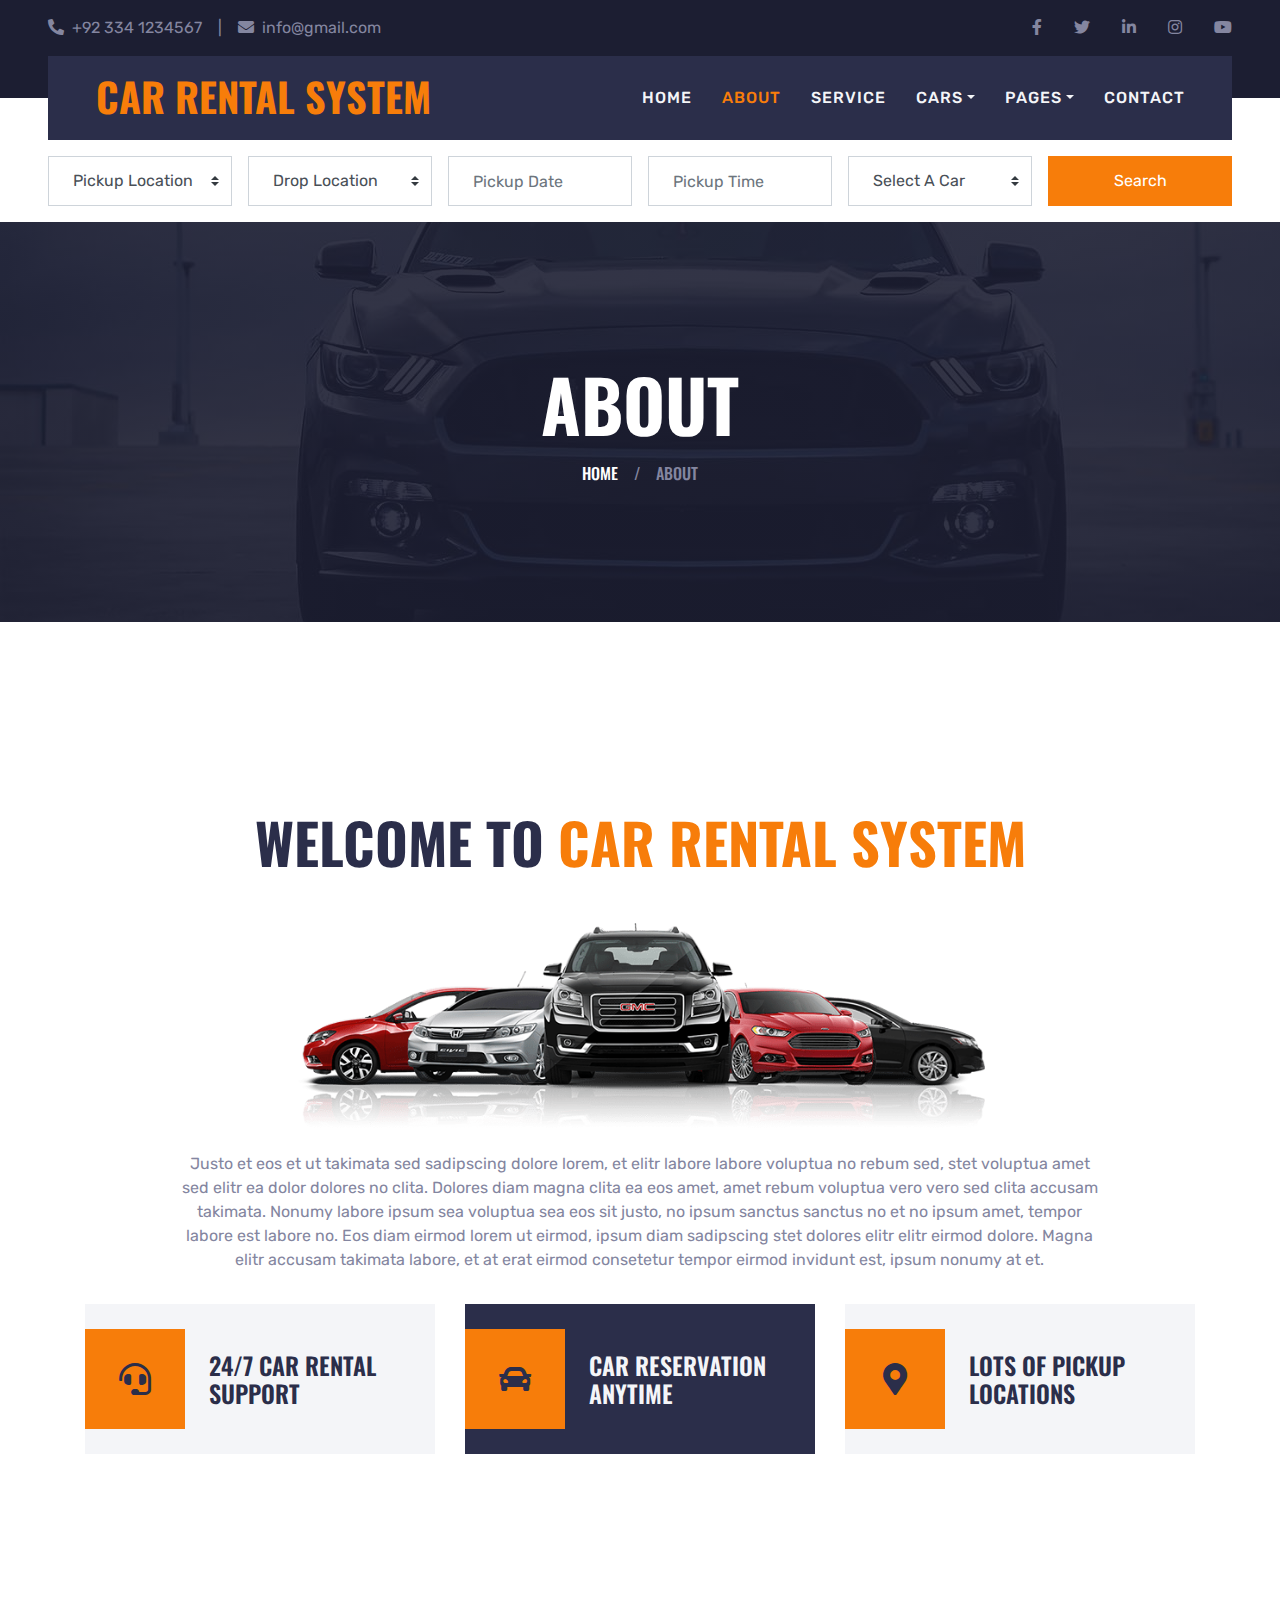
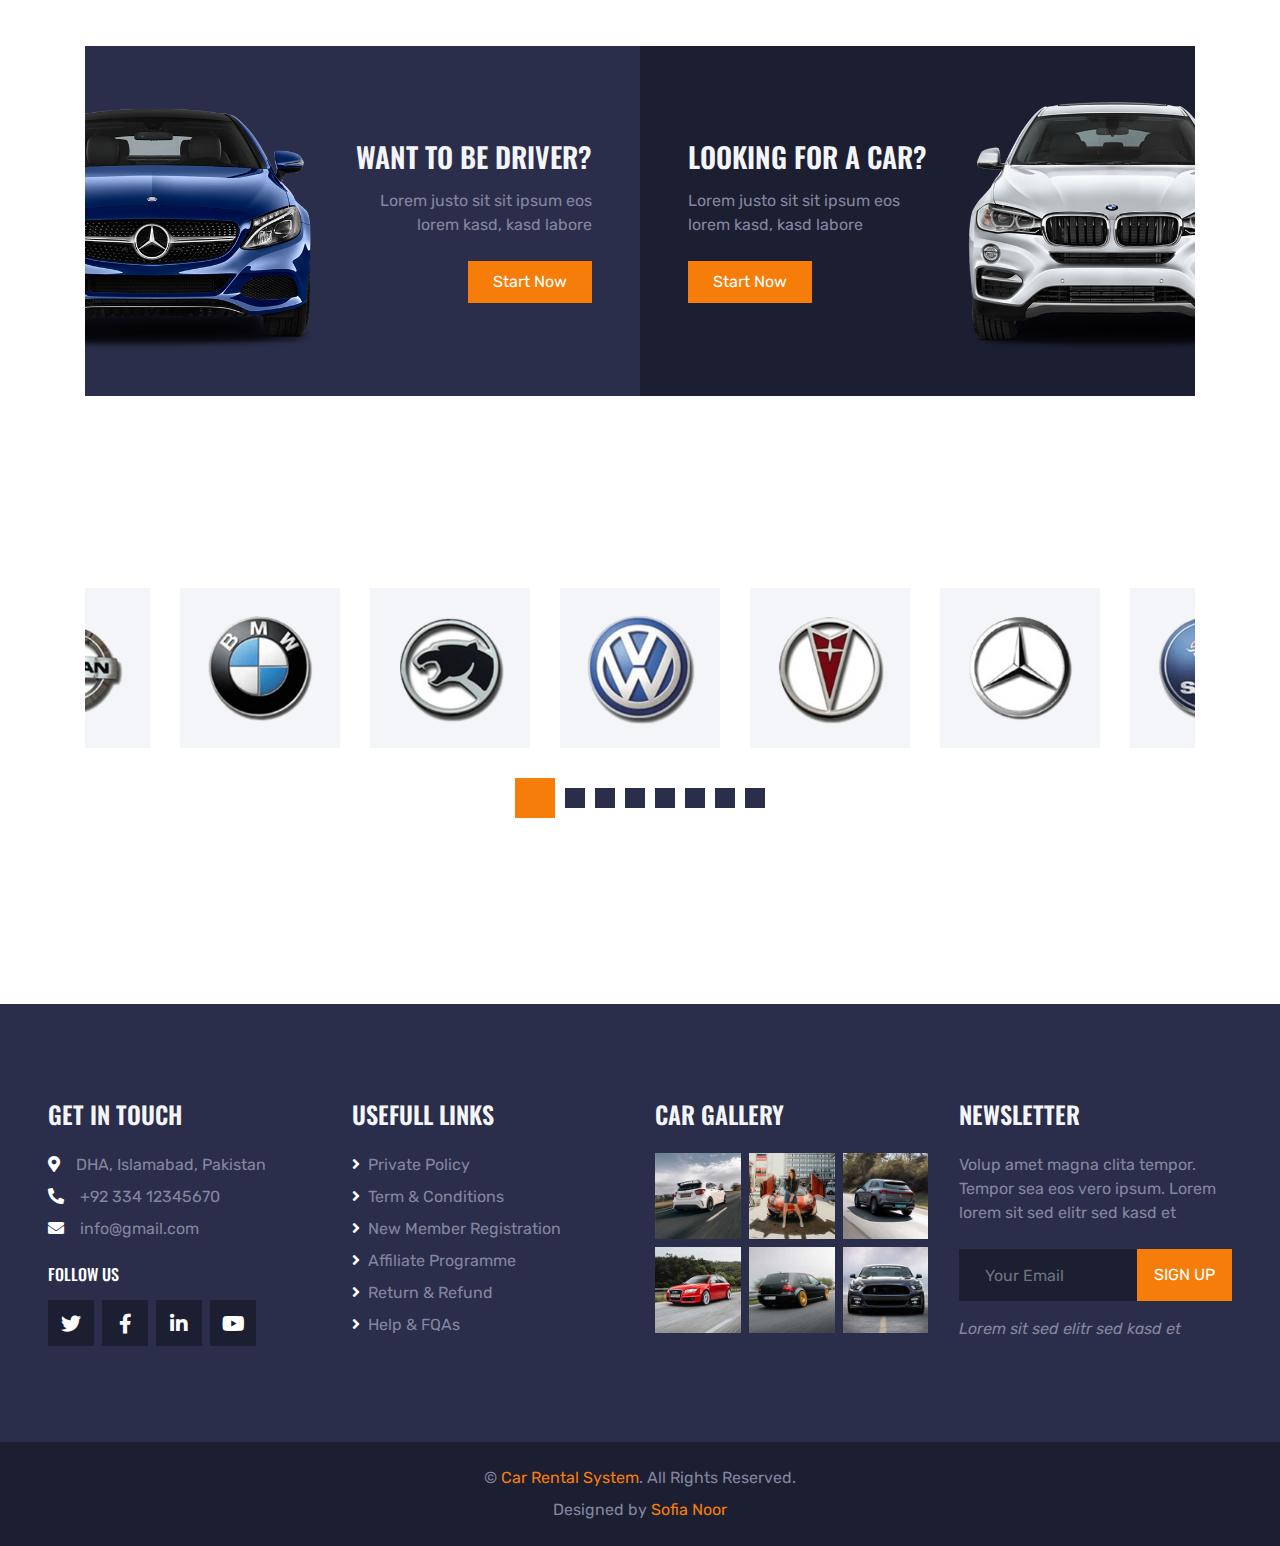
==== about.html @ f8a7c8d5 "first commit" ====
<!DOCTYPE html>
<html lang="en">

<head>
    <meta charset="utf-8">
    <title>CAR RENTAL SYSTEM - Car Rental HTML Template</title>
    <meta content="width=device-width, initial-scale=1.0" name="viewport">
    <meta content="Free HTML Templates" name="keywords">
    <meta content="Free HTML Templates" name="description">

    <!-- Favicon -->
    <link href="img/favicon.ico" rel="icon">

    <!-- Google Web Fonts -->
    <link rel="preconnect" href="https://fonts.gstatic.com">
    <link href="https://fonts.googleapis.com/css2?family=Oswald:wght@400;500;600;700&family=Rubik&display=swap" rel="stylesheet"> 

    <!-- Font Awesome -->
    <link href="https://cdnjs.cloudflare.com/ajax/libs/font-awesome/5.15.0/css/all.min.css" rel="stylesheet">

    <!-- Libraries Stylesheet -->
    <link href="lib/owlcarousel/assets/owl.carousel.min.css" rel="stylesheet">
    <link href="lib/tempusdominus/css/tempusdominus-bootstrap-4.min.css" rel="stylesheet" />

    <!-- Customized Bootstrap Stylesheet -->
    <link href="css/bootstrap.min.css" rel="stylesheet">

    <!-- Template Stylesheet -->
    <link href="css/style.css" rel="stylesheet">
</head>

<body>
    <!-- Topbar Start -->
    <div class="container-fluid bg-dark py-3 px-lg-5 d-none d-lg-block">
        <div class="row">
            <div class="col-md-6 text-center text-lg-left mb-2 mb-lg-0">
                <div class="d-inline-flex align-items-center">
                    <a class="text-body pr-3" href=""><i class="fa fa-phone-alt mr-2"></i>+92 334 1234567</a>
                    <span class="text-body">|</span>
                    <a class="text-body px-3" href=""><i class="fa fa-envelope mr-2"></i>info@gmail.com</a>
                </div>
            </div>
            <div class="col-md-6 text-center text-lg-right">
                <div class="d-inline-flex align-items-center">
                    <a class="text-body px-3" href="https://facebook.com/freewebsitecode/">
                        <i class="fab fa-facebook-f"></i>
                    </a>
                    <a class="text-body px-3" href="https://freewebsitecode.com/">
                        <i class="fab fa-twitter"></i>
                    </a>
                    <a class="text-body px-3" href="https://freewebsitecode.com/">
                        <i class="fab fa-linkedin-in"></i>
                    </a>
                    <a class="text-body px-3" href="https://freewebsitecode.com/">
                        <i class="fab fa-instagram"></i>
                    </a>
                    <a class="text-body pl-3" href="https://youtube.com/freewebsitecode/">
                        <i class="fab fa-youtube"></i>
                    </a>
                </div>
            </div>
        </div>
    </div>
    <!-- Topbar End -->


    <!-- Navbar Start -->
    <div class="container-fluid position-relative nav-bar p-0">
        <div class="position-relative px-lg-5" style="z-index: 9;">
            <nav class="navbar navbar-expand-lg bg-secondary navbar-dark py-3 py-lg-0 pl-3 pl-lg-5">
                <a href="index.html" class="navbar-brand">
                    <h1 class="text-uppercase text-primary mb-1">CAR RENTAL SYSTEM</h1>
                </a>
                <button type="button" class="navbar-toggler" data-toggle="collapse" data-target="#navbarCollapse">
                    <span class="navbar-toggler-icon"></span>
                </button>
                <div class="collapse navbar-collapse justify-content-between px-3" id="navbarCollapse">
                    <div class="navbar-nav ml-auto py-0">
                        <a href="index.html" class="nav-item nav-link">Home</a>
                        <a href="about.html" class="nav-item nav-link active">About</a>
                        <a href="service.html" class="nav-item nav-link">Service</a>
                        <div class="nav-item dropdown">
                            <a href="#" class="nav-link dropdown-toggle" data-toggle="dropdown">Cars</a>
                            <div class="dropdown-menu rounded-0 m-0">
                                <a href="car.html" class="dropdown-item">Car Listing</a>
                                <a href="detail.html" class="dropdown-item">Car Detail</a>
                                <a href="booking.html" class="dropdown-item">Car Booking</a>
                            </div>
                        </div>
                        <div class="nav-item dropdown">
                            <a href="#" class="nav-link dropdown-toggle" data-toggle="dropdown">Pages</a>
                            <div class="dropdown-menu rounded-0 m-0">
                                <a href="team.html" class="dropdown-item">The Team</a>
                                <a href="testimonial.html" class="dropdown-item">Testimonial</a>
                            </div>
                        </div>
                        <a href="contact.html" class="nav-item nav-link">Contact</a>
                    </div>
                </div>
            </nav>
        </div>
    </div>
    <!-- Navbar End -->


    <!-- Search Start -->
    <div class="container-fluid bg-white pt-3 px-lg-5">
        <div class="row mx-n2">
            <div class="col-xl-2 col-lg-4 col-md-6 px-2">
                <select class="custom-select px-4 mb-3" style="height: 50px;">
                    <option selected>Pickup Location</option>
                    <option value="1">Location 1</option>
                    <option value="2">Location 2</option>
                    <option value="3">Location 3</option>
                </select>
            </div>
            <div class="col-xl-2 col-lg-4 col-md-6 px-2">
                <select class="custom-select px-4 mb-3" style="height: 50px;">
                    <option selected>Drop Location</option>
                    <option value="1">Location 1</option>
                    <option value="2">Location 2</option>
                    <option value="3">Location 3</option>
                </select>
            </div>
            <div class="col-xl-2 col-lg-4 col-md-6 px-2">
                <div class="date mb-3" id="date" data-target-input="nearest">
                    <input type="text" class="form-control p-4 datetimepicker-input" placeholder="Pickup Date"
                        data-target="#date" data-toggle="datetimepicker" />
                </div>
            </div>
            <div class="col-xl-2 col-lg-4 col-md-6 px-2">
                <div class="time mb-3" id="time" data-target-input="nearest">
                    <input type="text" class="form-control p-4 datetimepicker-input" placeholder="Pickup Time"
                        data-target="#time" data-toggle="datetimepicker" />
                </div>
            </div>
            <div class="col-xl-2 col-lg-4 col-md-6 px-2">
                <select class="custom-select px-4 mb-3" style="height: 50px;">
                    <option selected>Select A Car</option>
                    <option value="1">Car 1</option>
                    <option value="2">Car 1</option>
                    <option value="3">Car 1</option>
                </select>
            </div>
            <div class="col-xl-2 col-lg-4 col-md-6 px-2">
                <button class="btn btn-primary btn-block mb-3" type="submit" style="height: 50px;">Search</button>
            </div>
        </div>
    </div>
    <!-- Search End -->


    <!-- Page Header Start -->
    <div class="container-fluid page-header">
        <h1 class="display-3 text-uppercase text-white mb-3">About</h1>
        <div class="d-inline-flex text-white">
            <h6 class="text-uppercase m-0"><a class="text-white" href="">Home</a></h6>
            <h6 class="text-body m-0 px-3">/</h6>
            <h6 class="text-uppercase text-body m-0">About</h6>
        </div>
    </div>
    <!-- Page Header Start -->


    <!-- About Start -->
    <div class="container-fluid py-5">
        <div class="container pt-5 pb-3">
            <h1 class="display-4 text-uppercase text-center mb-5">Welcome To <span class="text-primary">CAR RENTAL SYSTEM</span></h1>
            <div class="row justify-content-center">
                <div class="col-lg-10 text-center">
                    <img class="w-75 mb-4" src="img/about.png" alt="">
                    <p>Justo et eos et ut takimata sed sadipscing dolore lorem, et elitr labore labore voluptua no rebum sed, stet voluptua amet sed elitr ea dolor dolores no clita. Dolores diam magna clita ea eos amet, amet rebum voluptua vero vero sed clita accusam takimata. Nonumy labore ipsum sea voluptua sea eos sit justo, no ipsum sanctus sanctus no et no ipsum amet, tempor labore est labore no. Eos diam eirmod lorem ut eirmod, ipsum diam sadipscing stet dolores elitr elitr eirmod dolore. Magna elitr accusam takimata labore, et at erat eirmod consetetur tempor eirmod invidunt est, ipsum nonumy at et.</p>
                </div>
            </div>
            <div class="row mt-3">
                <div class="col-lg-4 mb-2">
                    <div class="d-flex align-items-center bg-light p-4 mb-4" style="height: 150px;">
                        <div class="d-flex align-items-center justify-content-center flex-shrink-0 bg-primary ml-n4 mr-4" style="width: 100px; height: 100px;">
                            <i class="fa fa-2x fa-headset text-secondary"></i>
                        </div>
                        <h4 class="text-uppercase m-0">24/7 Car Rental Support</h4>
                    </div>
                </div>
                <div class="col-lg-4 mb-2">
                    <div class="d-flex align-items-center bg-secondary p-4 mb-4" style="height: 150px;">
                        <div class="d-flex align-items-center justify-content-center flex-shrink-0 bg-primary ml-n4 mr-4" style="width: 100px; height: 100px;">
                            <i class="fa fa-2x fa-car text-secondary"></i>
                        </div>
                        <h4 class="text-light text-uppercase m-0">Car Reservation Anytime</h4>
                    </div>
                </div>
                <div class="col-lg-4 mb-2">
                    <div class="d-flex align-items-center bg-light p-4 mb-4" style="height: 150px;">
                        <div class="d-flex align-items-center justify-content-center flex-shrink-0 bg-primary ml-n4 mr-4" style="width: 100px; height: 100px;">
                            <i class="fa fa-2x fa-map-marker-alt text-secondary"></i>
                        </div>
                        <h4 class="text-uppercase m-0">Lots Of Pickup Locations</h4>
                    </div>
                </div>
            </div>
        </div>
    </div>
    <!-- About End -->


    <!-- Banner Start -->
    <div class="container-fluid py-5">
        <div class="container py-5">
            <div class="row mx-0">
                <div class="col-lg-6 px-0">
                    <div class="px-5 bg-secondary d-flex align-items-center justify-content-between" style="height: 350px;">
                        <img class="img-fluid flex-shrink-0 ml-n5 w-50 mr-4" src="img/banner-left.png" alt="">
                        <div class="text-right">
                            <h3 class="text-uppercase text-light mb-3">Want to be driver?</h3>
                            <p class="mb-4">Lorem justo sit sit ipsum eos lorem kasd, kasd labore</p>
                            <a class="btn btn-primary py-2 px-4" href="">Start Now</a>
                        </div>
                    </div>
                </div>
                <div class="col-lg-6 px-0">
                    <div class="px-5 bg-dark d-flex align-items-center justify-content-between" style="height: 350px;">
                        <div class="text-left">
                            <h3 class="text-uppercase text-light mb-3">Looking for a car?</h3>
                            <p class="mb-4">Lorem justo sit sit ipsum eos lorem kasd, kasd labore</p>
                            <a class="btn btn-primary py-2 px-4" href="">Start Now</a>
                        </div>
                        <img class="img-fluid flex-shrink-0 mr-n5 w-50 ml-4" src="img/banner-right.png" alt="">
                    </div>
                </div>
            </div>
        </div>
    </div>
    <!-- Banner End -->


    <!-- Vendor Start -->
    <div class="container-fluid py-5">
        <div class="container py-5">
            <div class="owl-carousel vendor-carousel">
                <div class="bg-light p-4">
                    <img src="img/vendor-1.png" alt="">
                </div>
                <div class="bg-light p-4">
                    <img src="img/vendor-2.png" alt="">
                </div>
                <div class="bg-light p-4">
                    <img src="img/vendor-3.png" alt="">
                </div>
                <div class="bg-light p-4">
                    <img src="img/vendor-4.png" alt="">
                </div>
                <div class="bg-light p-4">
                    <img src="img/vendor-5.png" alt="">
                </div>
                <div class="bg-light p-4">
                    <img src="img/vendor-6.png" alt="">
                </div>
                <div class="bg-light p-4">
                    <img src="img/vendor-7.png" alt="">
                </div>
                <div class="bg-light p-4">
                    <img src="img/vendor-8.png" alt="">
                </div>
            </div>
        </div>
    </div>
    <!-- Vendor End -->


    <!-- Footer Start -->
    <div class="container-fluid bg-secondary py-5 px-sm-3 px-md-5" style="margin-top: 90px;">
        <div class="row pt-5">
            <div class="col-lg-3 col-md-6 mb-5">
                <h4 class="text-uppercase text-light mb-4">Get In Touch</h4>
                <p class="mb-2"><i class="fa fa-map-marker-alt text-white mr-3"></i>DHA, Islamabad, Pakistan</p>
                <p class="mb-2"><i class="fa fa-phone-alt text-white mr-3"></i>+92 334 12345670</p>
                <p><i class="fa fa-envelope text-white mr-3"></i>info@gmail.com</p>
                <h6 class="text-uppercase text-white py-2">Follow Us</h6>
                <div class="d-flex justify-content-start">
                    <a class="btn btn-lg btn-dark btn-lg-square mr-2" href="https://freewebsitecode.com/"><i class="fab fa-twitter"></i></a>
                    <a class="btn btn-lg btn-dark btn-lg-square mr-2" href="https://facebook.com/freewebsitecode/"><i class="fab fa-facebook-f"></i></a>
                    <a class="btn btn-lg btn-dark btn-lg-square mr-2" href="https://freewebsitecode.com/"><i class="fab fa-linkedin-in"></i></a>
                    <a class="btn btn-lg btn-dark btn-lg-square" href="https://youtube.com/freewebsitecode"><i class="fab fa-youtube"></i></a>
                </div>
            </div>
            <div class="col-lg-3 col-md-6 mb-5">
                <h4 class="text-uppercase text-light mb-4">Usefull Links</h4>
                <div class="d-flex flex-column justify-content-start">
                    <a class="text-body mb-2" href="#"><i class="fa fa-angle-right text-white mr-2"></i>Private Policy</a>
                    <a class="text-body mb-2" href="#"><i class="fa fa-angle-right text-white mr-2"></i>Term & Conditions</a>
                    <a class="text-body mb-2" href="#"><i class="fa fa-angle-right text-white mr-2"></i>New Member Registration</a>
                    <a class="text-body mb-2" href="#"><i class="fa fa-angle-right text-white mr-2"></i>Affiliate Programme</a>
                    <a class="text-body mb-2" href="#"><i class="fa fa-angle-right text-white mr-2"></i>Return & Refund</a>
                    <a class="text-body" href="#"><i class="fa fa-angle-right text-white mr-2"></i>Help & FQAs</a>
                </div>
            </div>
            <div class="col-lg-3 col-md-6 mb-5">
                <h4 class="text-uppercase text-light mb-4">Car Gallery</h4>
                <div class="row mx-n1">
                    <div class="col-4 px-1 mb-2">
                        <a href=""><img class="w-100" src="img/gallery-1.jpg" alt=""></a>
                    </div>
                    <div class="col-4 px-1 mb-2">
                        <a href=""><img class="w-100" src="img/gallery-2.jpg" alt=""></a>
                    </div>
                    <div class="col-4 px-1 mb-2">
                        <a href=""><img class="w-100" src="img/gallery-3.jpg" alt=""></a>
                    </div>
                    <div class="col-4 px-1 mb-2">
                        <a href=""><img class="w-100" src="img/gallery-4.jpg" alt=""></a>
                    </div>
                    <div class="col-4 px-1 mb-2">
                        <a href=""><img class="w-100" src="img/gallery-5.jpg" alt=""></a>
                    </div>
                    <div class="col-4 px-1 mb-2">
                        <a href=""><img class="w-100" src="img/gallery-6.jpg" alt=""></a>
                    </div>
                </div>
            </div>
            <div class="col-lg-3 col-md-6 mb-5">
                <h4 class="text-uppercase text-light mb-4">Newsletter</h4>
                <p class="mb-4">Volup amet magna clita tempor. Tempor sea eos vero ipsum. Lorem lorem sit sed elitr sed kasd et</p>
                <div class="w-100 mb-3">
                    <div class="input-group">
                        <input type="text" class="form-control bg-dark border-dark" style="padding: 25px;" placeholder="Your Email">
                        <div class="input-group-append">
                            <button class="btn btn-primary text-uppercase px-3">Sign Up</button>
                        </div>
                    </div>
                </div>
                <i>Lorem sit sed elitr sed kasd et</i>
            </div>
        </div>
    </div>
    <div class="container-fluid bg-dark py-4 px-sm-3 px-md-5">
        <p class="mb-2 text-center text-body">&copy; <a href="https://freewebsitecode.com/">Car Rental System</a>. All Rights Reserved.</p>
		
							
        <p class="m-0 text-center text-body">Designed by <a href="https://freewebsitecode.com">Sofia Noor</a></p>
    </div>
    <!-- Footer End -->


    <!-- Back to Top -->
    <a href="#" class="btn btn-lg btn-primary btn-lg-square back-to-top"><i class="fa fa-angle-double-up"></i></a>


    <!-- JavaScript Libraries -->
    <script src="https://code.jquery.com/jquery-3.4.1.min.js"></script>
    <script src="https://stackpath.bootstrapcdn.com/bootstrap/4.4.1/js/bootstrap.bundle.min.js"></script>
    <script src="lib/easing/easing.min.js"></script>
    <script src="lib/waypoints/waypoints.min.js"></script>
    <script src="lib/owlcarousel/owl.carousel.min.js"></script>
    <script src="lib/tempusdominus/js/moment.min.js"></script>
    <script src="lib/tempusdominus/js/moment-timezone.min.js"></script>
    <script src="lib/tempusdominus/js/tempusdominus-bootstrap-4.min.js"></script>

    <!-- Template Javascript -->
    <script src="js/main.js"></script>
</body>

</html>
---- css/style.css ----
/********** Template CSS **********/
:root {
    --primary: #F77D0A;
    --secondary: #2B2E4A;
    --light: #F4F5F8;
    --dark: #1C1E32;
}

h1,
h2,
.font-weight-bold {
    font-weight: 700 !important;
}

h3,
h4,
.font-weight-semi-bold {
    font-weight: 600 !important;
}

h5,
h6,
.font-weight-medium {
    font-weight: 500 !important;
}

.btn-square {
    width: 36px;
    height: 36px;
}

.btn-sm-square {
    width: 28px;
    height: 28px;
}

.btn-lg-square {
    width: 46px;
    height: 46px;
}

.btn-square,
.btn-sm-square,
.btn-lg-square {
    padding-left: 0;
    padding-right: 0;
    text-align: center;
}

.back-to-top {
    position: fixed;
    display: none;
    right: 30px;
    bottom: 30px;
    z-index: 99;
}

.nav-bar::before {
    position: absolute;
    content: "";
    width: 100%;
    height: 50%;
    top: 0;
    left: 0;
    background: var(--dark);
}

.nav-bar::after {
    position: absolute;
    content: "";
    width: 100%;
    height: 50%;
    bottom: 0;
    left: 0;
    background: #ffffff;
}

.navbar-dark .navbar-nav .nav-link {
    padding: 30px 15px;
    font-size: 16px;
    font-weight: 500;
    letter-spacing: 1px;
    text-transform: uppercase;
    color: var(--light);
    outline: none;
}

.navbar-dark .navbar-nav .nav-link:hover,
.navbar-dark .navbar-nav .nav-link.active {
    color: var(--primary);
}

@media (max-width: 991.98px) {
    .navbar-dark .navbar-nav .nav-link  {
        padding: 10px 15px;
    }
}

.carousel-caption {
    top: 0;
    left: 0;
    right: 0;
    bottom: 0;
    background: rgba(28, 30, 50, .7);
    z-index: 1;
}

@media (max-width: 576px) {
    .carousel-caption h4 {
        font-size: 18px;
        font-weight: 500 !important;
    }

    .carousel-caption h1 {
        font-size: 30px;
        font-weight: 600 !important;
    }
}

.page-header {
    height: 400px;
    margin-bottom: 90px;
    display: flex;
    flex-direction: column;
    align-items: center;
    justify-content: center;
    background: linear-gradient(rgba(28, 30, 50, .9), rgba(28, 30, 50, .9)), url(../img/bg-banner.jpg);
    background-attachment: fixed;
}

@media (max-width: 991.98px) {
    .page-header {
        height: 300px;
    }
}

.service-item {
    height: 320px;
    background: var(--light);
    transition: .5s;
}

.service-item:hover,
.service-item.active {
    background: var(--secondary);
}

.service-item h1,
.service-item h4 {
    transition: .5s;
}

.service-item:hover h1,
.service-item.active h1 {
    color: var(--dark) !important;
}

.service-item:hover h4,
.service-item.active h4 {
    color: var(--light);
}

.rent-item {
    padding: 30px;
    text-align: center;
    background: var(--light);
    transition: .5s;
}

.rent-item:hover,
.rent-item.active {
    background: var(--secondary);
}

.rent-item h4 {
    transition: .5s;
}

.rent-item:hover h4,
.rent-item.active h4 {
    color: var(--light);
}

.team-item {
    padding: 30px 30px 0 30px;
    text-align: center;
    background: var(--light);
    transition: .5s;
}

.team-item:hover,
.owl-item.center .team-item {
    background: var(--secondary);
}

.team-item h4 {
    transition: .5s;
}

.owl-item.center .team-item h4,
.owl-item.center .rent-item h4 {
    color: var(--light);
}

.team-item .team-social {
    top: 0;
    left: 0;
    opacity: 0;
    transition: .5s;
    background: var(--light);
}

.owl-item.center .team-item .team-social,
.owl-item.center .rent-item {
    background: var(--secondary);
}

.team-item:hover .team-social {
    opacity: 1;
    background: var(--secondary);
}

.team-carousel .owl-nav,
.related-carousel .owl-nav {
    position: absolute;
    width: 100%;
    height: 60px;
    top: calc(50% - 30px);
    left: 0;
    display: flex;
    justify-content: space-between;
    z-index: 1;
}

.team-carousel .owl-nav .owl-prev,
.team-carousel .owl-nav .owl-next,
.related-carousel .owl-nav .owl-prev,
.related-carousel .owl-nav .owl-next {
    position: relative;
    width: 60px;
    height: 60px;
    display: flex;
    align-items: center;
    justify-content: center;
    color: #FFFFFF;
    background: var(--primary);
    font-size: 22px;
    transition: .5s;
}

.team-carousel .owl-nav .owl-prev:hover,
.team-carousel .owl-nav .owl-next:hover,
.related-carousel .owl-nav .owl-prev:hover,
.related-carousel .owl-nav .owl-next:hover {
    background: var(--secondary);
}

.vendor-carousel .owl-dots,
.testimonial-carousel .owl-dots {
    margin-top: 30px;
    display: flex;
    align-items: center;
    justify-content: center;
}

.vendor-carousel .owl-dot,
.testimonial-carousel .owl-dot {
    position: relative;
    display: inline-block;
    margin: 0 5px;
    width: 20px;
    height: 20px;
    background: var(--secondary);
    transition: .5s;
}

.vendor-carousel .owl-dot.active,
.testimonial-carousel .owl-dot.active {
    width: 40px;
    height: 40px;
    background: var(--primary);
}

.testimonial-carousel .owl-item img {
    width: 80px;
    height: 80px;
}

.testimonial-carousel .owl-item .testimonial-item {
    height: 350px;
    transition: .5s;
    background: var(--light);
}

.testimonial-carousel .owl-item.center .testimonial-item {
    background: var(--secondary);
}

.testimonial-carousel .owl-item .testimonial-item h1,
.testimonial-carousel .owl-item .testimonial-item h4 {
    transition: .5s;
}

.testimonial-carousel .owl-item.center .testimonial-item h1 {
    color: var(--dark) !important;
}

.testimonial-carousel .owl-item.center .testimonial-item h4 {
    color: var(--light);
}

.bg-banner {
    background: linear-gradient(rgba(28, 30, 50, .9), rgba(28, 30, 50, .9)), url(../img/bg-banner.jpg);
    background-attachment: fixed;
}
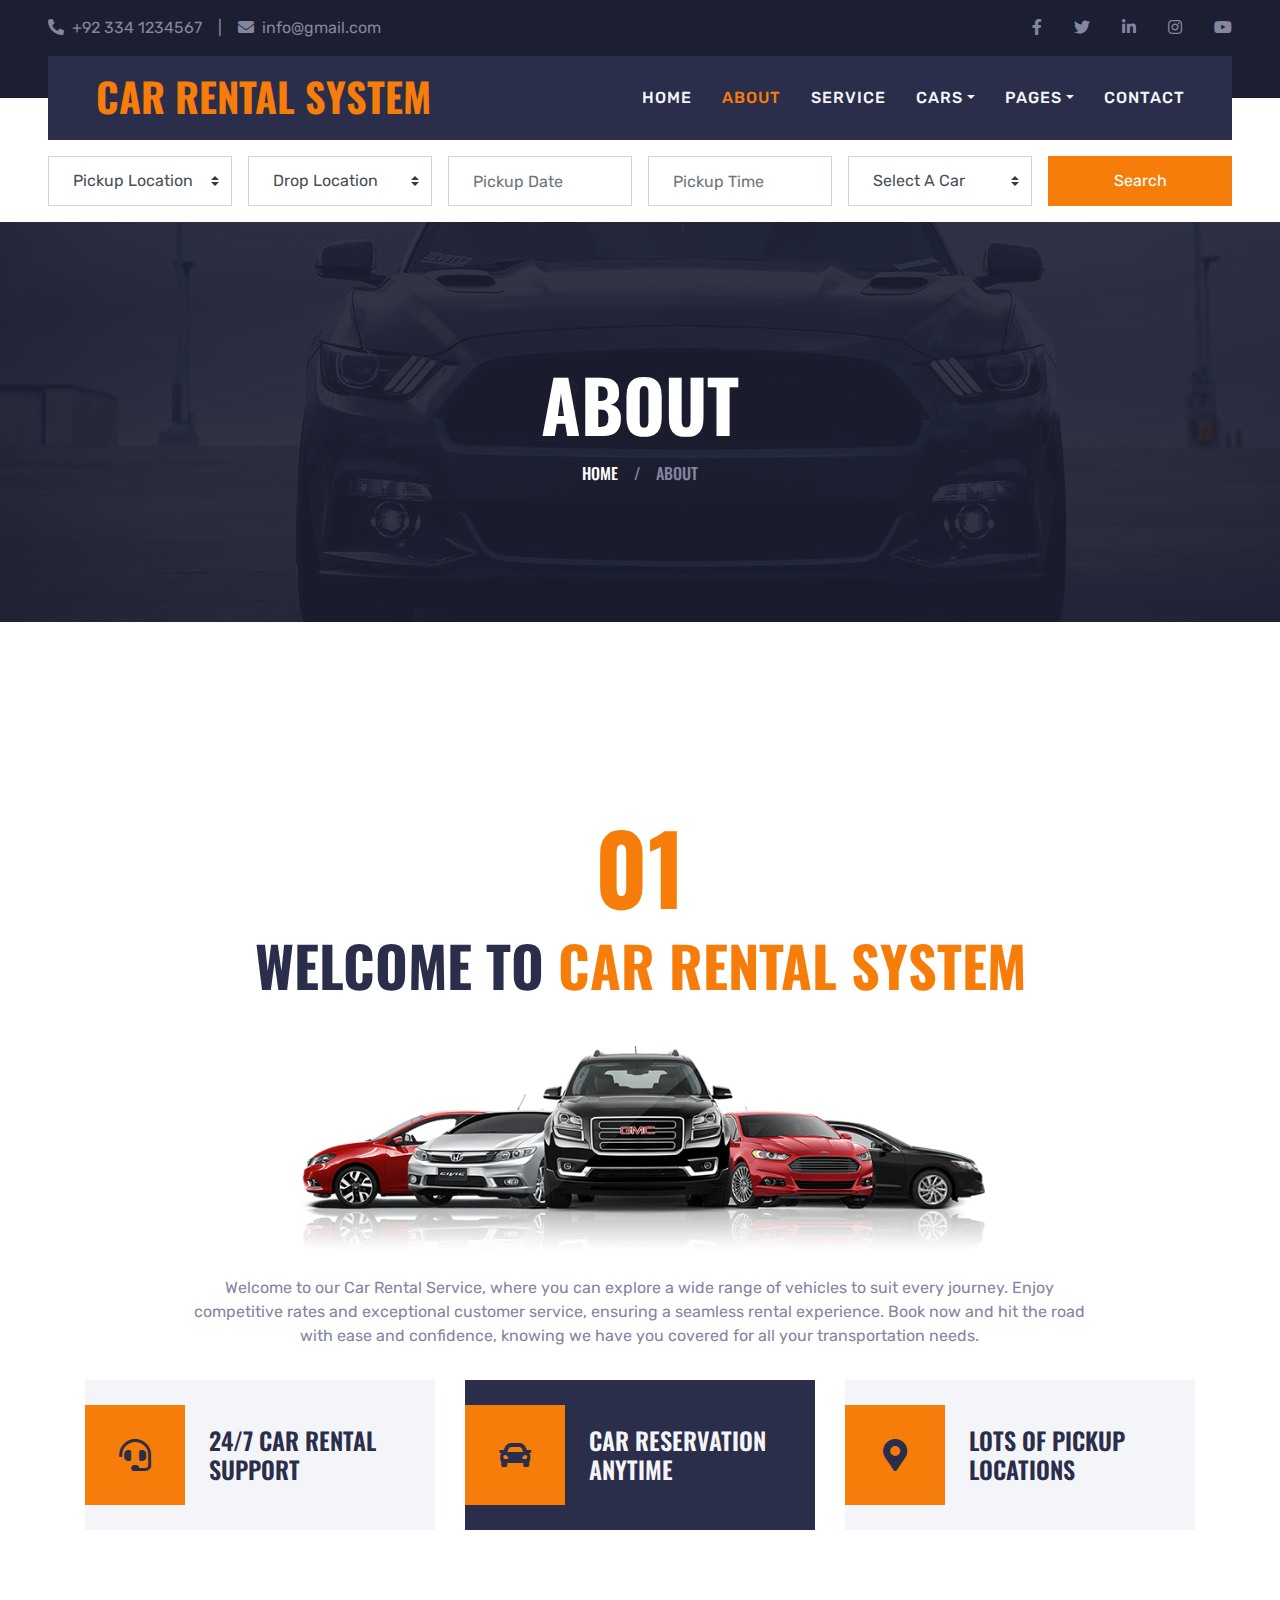
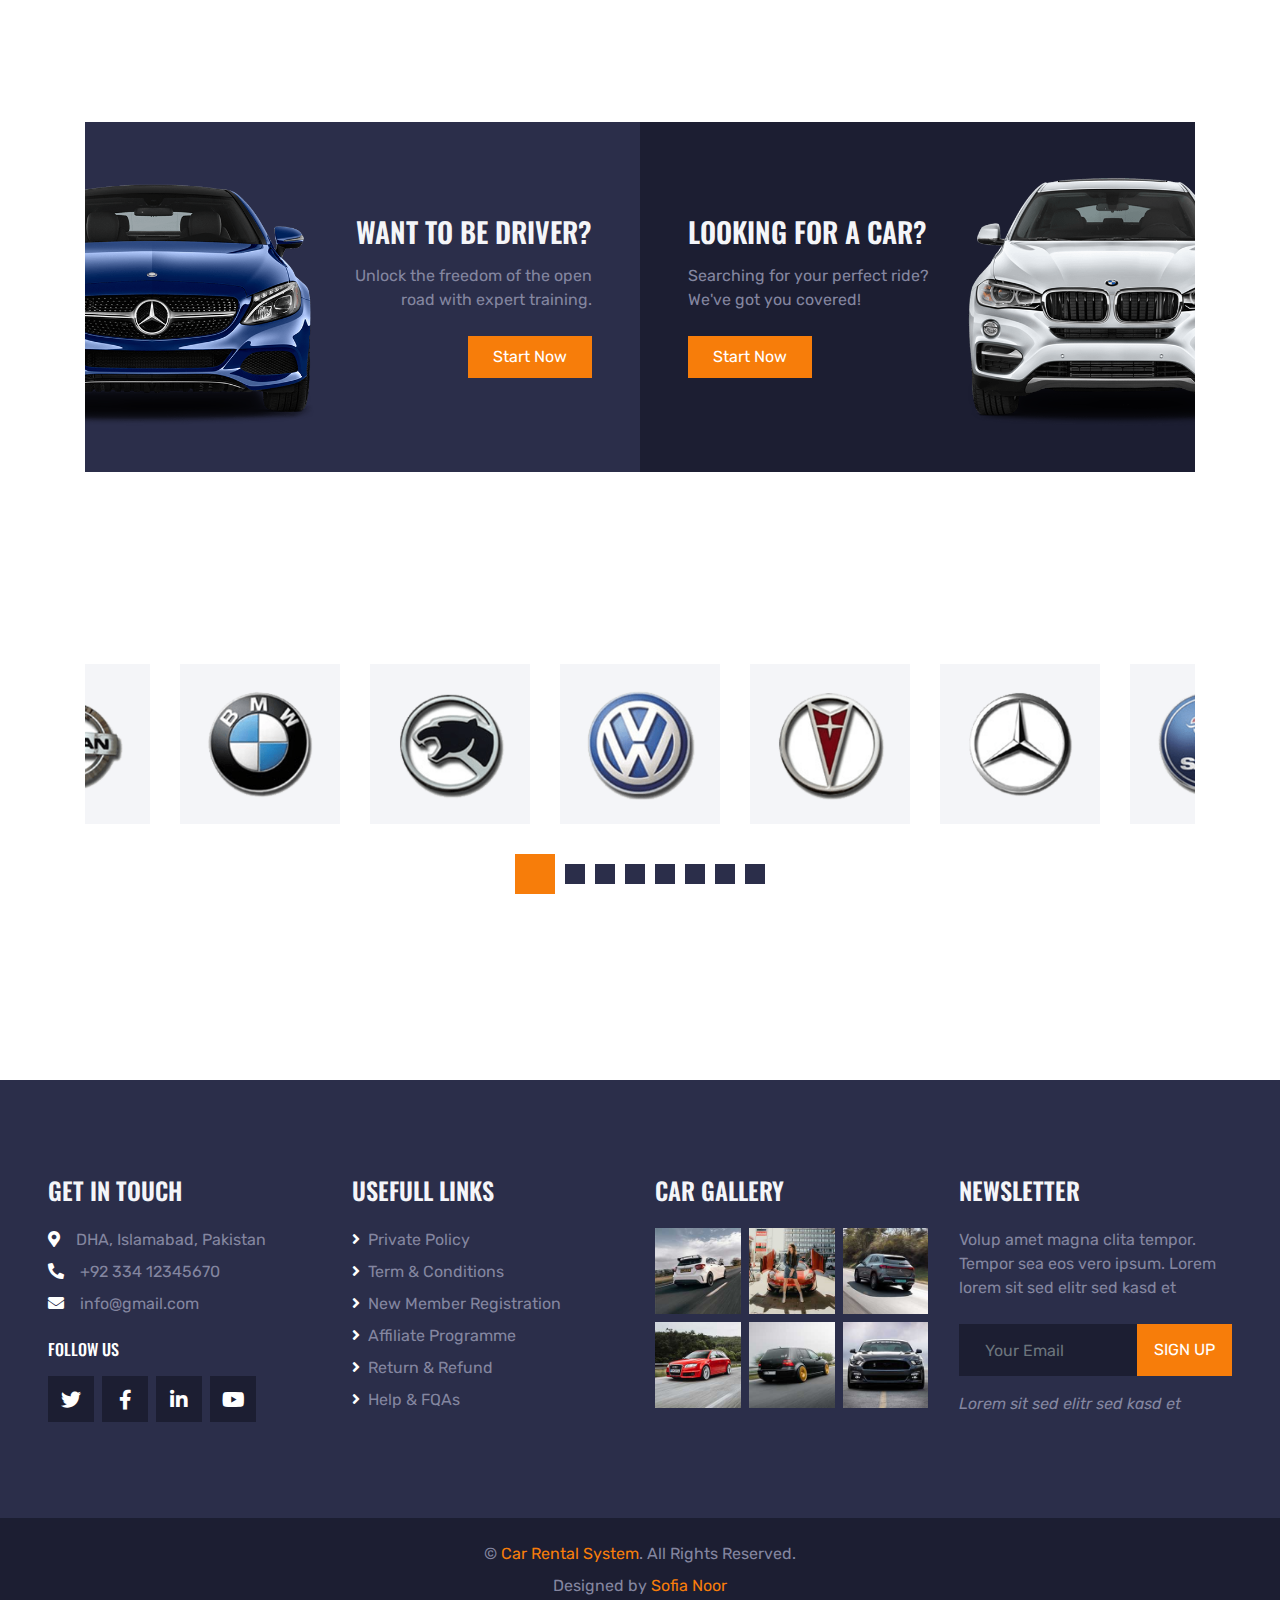
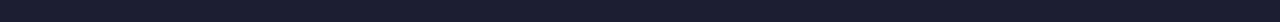
==== commit ac601b2d: "second Commmit" ====
--- a/about.html
+++ b/about.html
@@ -83,7 +83,7 @@
                             <a href="#" class="nav-link dropdown-toggle" data-toggle="dropdown">Cars</a>
                             <div class="dropdown-menu rounded-0 m-0">
                                 <a href="car.html" class="dropdown-item">Car Listing</a>
-                                <a href="detail.html" class="dropdown-item">Car Detail</a>
+                                 
                                 <a href="booking.html" class="dropdown-item">Car Booking</a>
                             </div>
                         </div>
@@ -165,11 +165,15 @@
     <!-- About Start -->
     <div class="container-fluid py-5">
         <div class="container pt-5 pb-3">
+            <h1 class="display-1 text-primary text-center">01</h1>
             <h1 class="display-4 text-uppercase text-center mb-5">Welcome To <span class="text-primary">CAR RENTAL SYSTEM</span></h1>
             <div class="row justify-content-center">
                 <div class="col-lg-10 text-center">
                     <img class="w-75 mb-4" src="img/about.png" alt="">
-                    <p>Justo et eos et ut takimata sed sadipscing dolore lorem, et elitr labore labore voluptua no rebum sed, stet voluptua amet sed elitr ea dolor dolores no clita. Dolores diam magna clita ea eos amet, amet rebum voluptua vero vero sed clita accusam takimata. Nonumy labore ipsum sea voluptua sea eos sit justo, no ipsum sanctus sanctus no et no ipsum amet, tempor labore est labore no. Eos diam eirmod lorem ut eirmod, ipsum diam sadipscing stet dolores elitr elitr eirmod dolore. Magna elitr accusam takimata labore, et at erat eirmod consetetur tempor eirmod invidunt est, ipsum nonumy at et.</p>
+                    <p>
+                        Welcome to our Car Rental Service, where you can explore a wide range of vehicles to suit every journey. Enjoy competitive rates and exceptional customer service, ensuring a seamless rental experience. Book now and hit the road with ease and confidence, knowing we have you covered for all your transportation needs.
+
+                    </p>
                 </div>
             </div>
             <div class="row mt-3">
@@ -212,7 +216,7 @@
                         <img class="img-fluid flex-shrink-0 ml-n5 w-50 mr-4" src="img/banner-left.png" alt="">
                         <div class="text-right">
                             <h3 class="text-uppercase text-light mb-3">Want to be driver?</h3>
-                            <p class="mb-4">Lorem justo sit sit ipsum eos lorem kasd, kasd labore</p>
+                            <p class="mb-4"> Unlock the freedom of the open road with expert training.</p>
                             <a class="btn btn-primary py-2 px-4" href="">Start Now</a>
                         </div>
                     </div>
@@ -221,7 +225,7 @@
                     <div class="px-5 bg-dark d-flex align-items-center justify-content-between" style="height: 350px;">
                         <div class="text-left">
                             <h3 class="text-uppercase text-light mb-3">Looking for a car?</h3>
-                            <p class="mb-4">Lorem justo sit sit ipsum eos lorem kasd, kasd labore</p>
+                            <p class="mb-4">Searching for your perfect ride? We've got you covered!</p>
                             <a class="btn btn-primary py-2 px-4" href="">Start Now</a>
                         </div>
                         <img class="img-fluid flex-shrink-0 mr-n5 w-50 ml-4" src="img/banner-right.png" alt="">
--- a/css/style.css
+++ b/css/style.css
@@ -253,8 +253,11 @@
 .related-carousel .owl-nav .owl-prev:hover,
 .related-carousel .owl-nav .owl-next:hover {
     background: var(--secondary);
-}
-
+    
+}
+.owl-carousel:hover   h4{
+    color:white;
+}
 .vendor-carousel .owl-dots,
 .testimonial-carousel .owl-dots {
     margin-top: 30px;
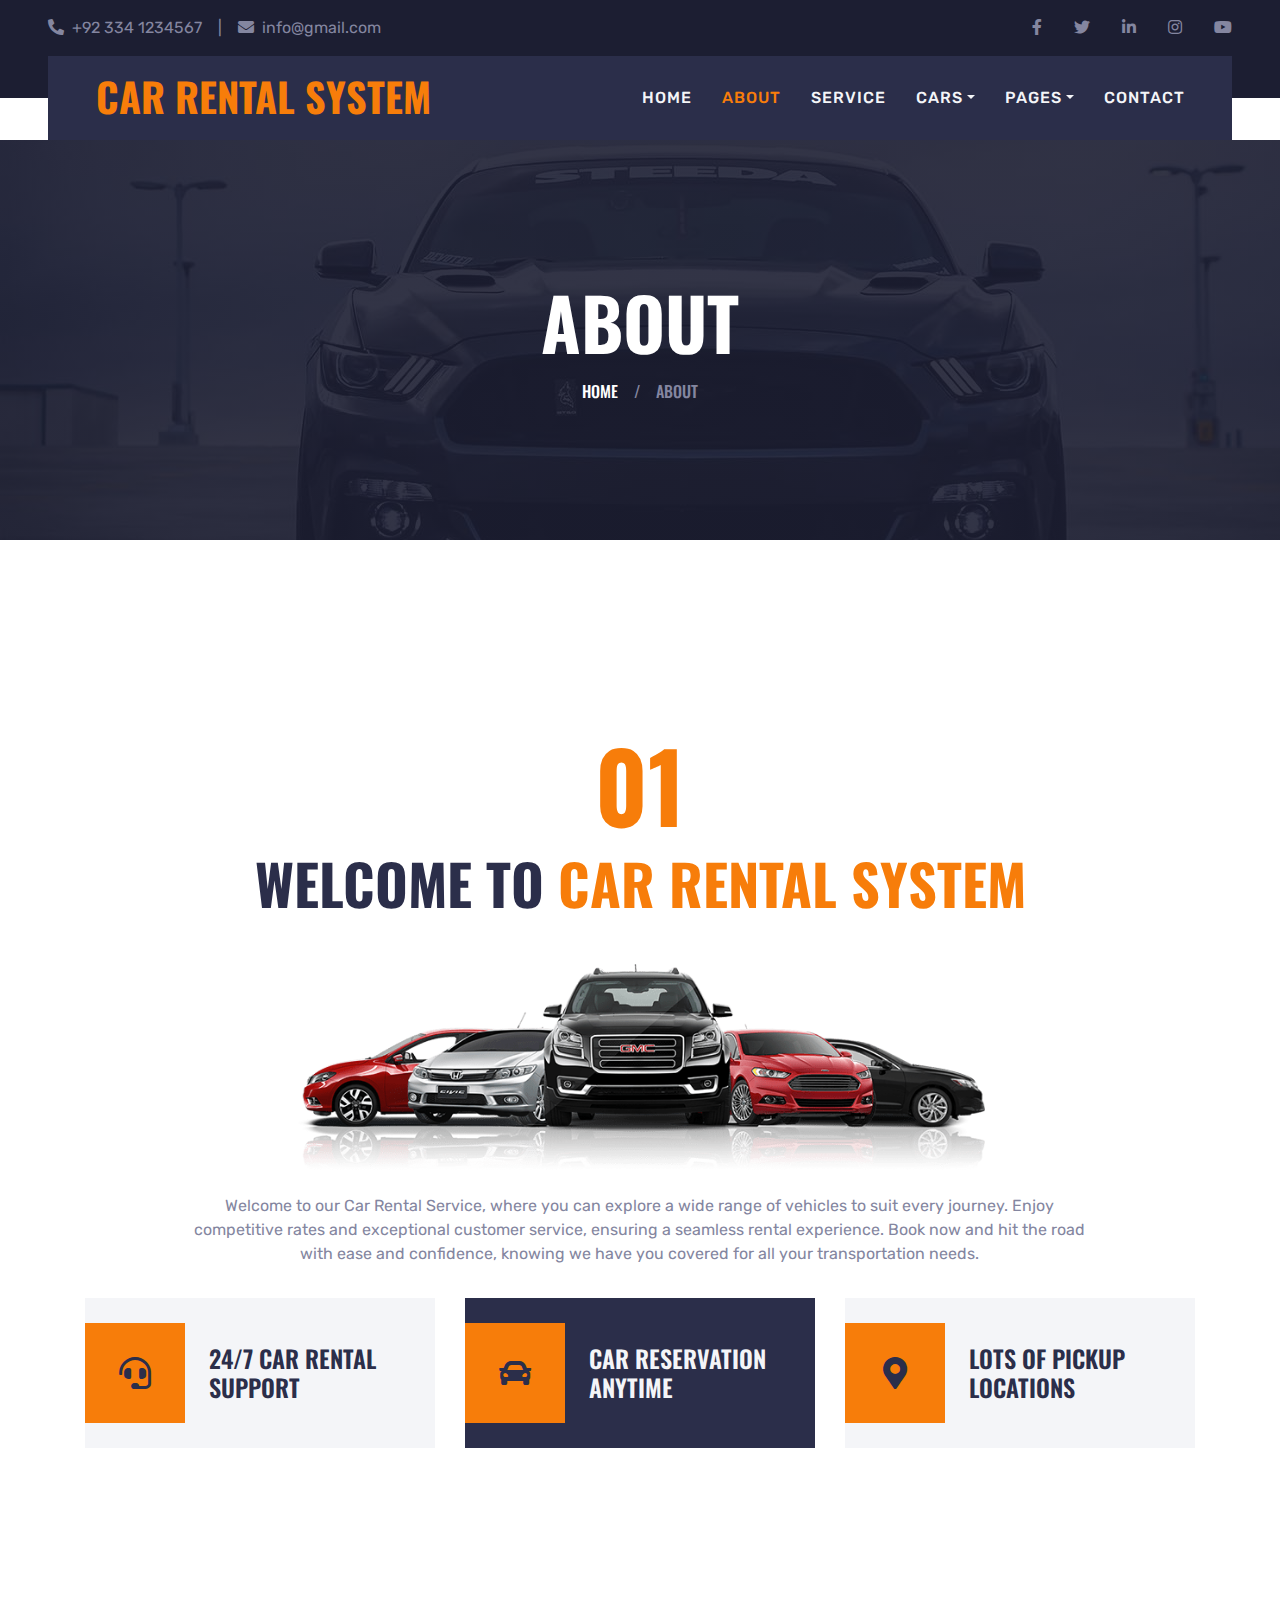
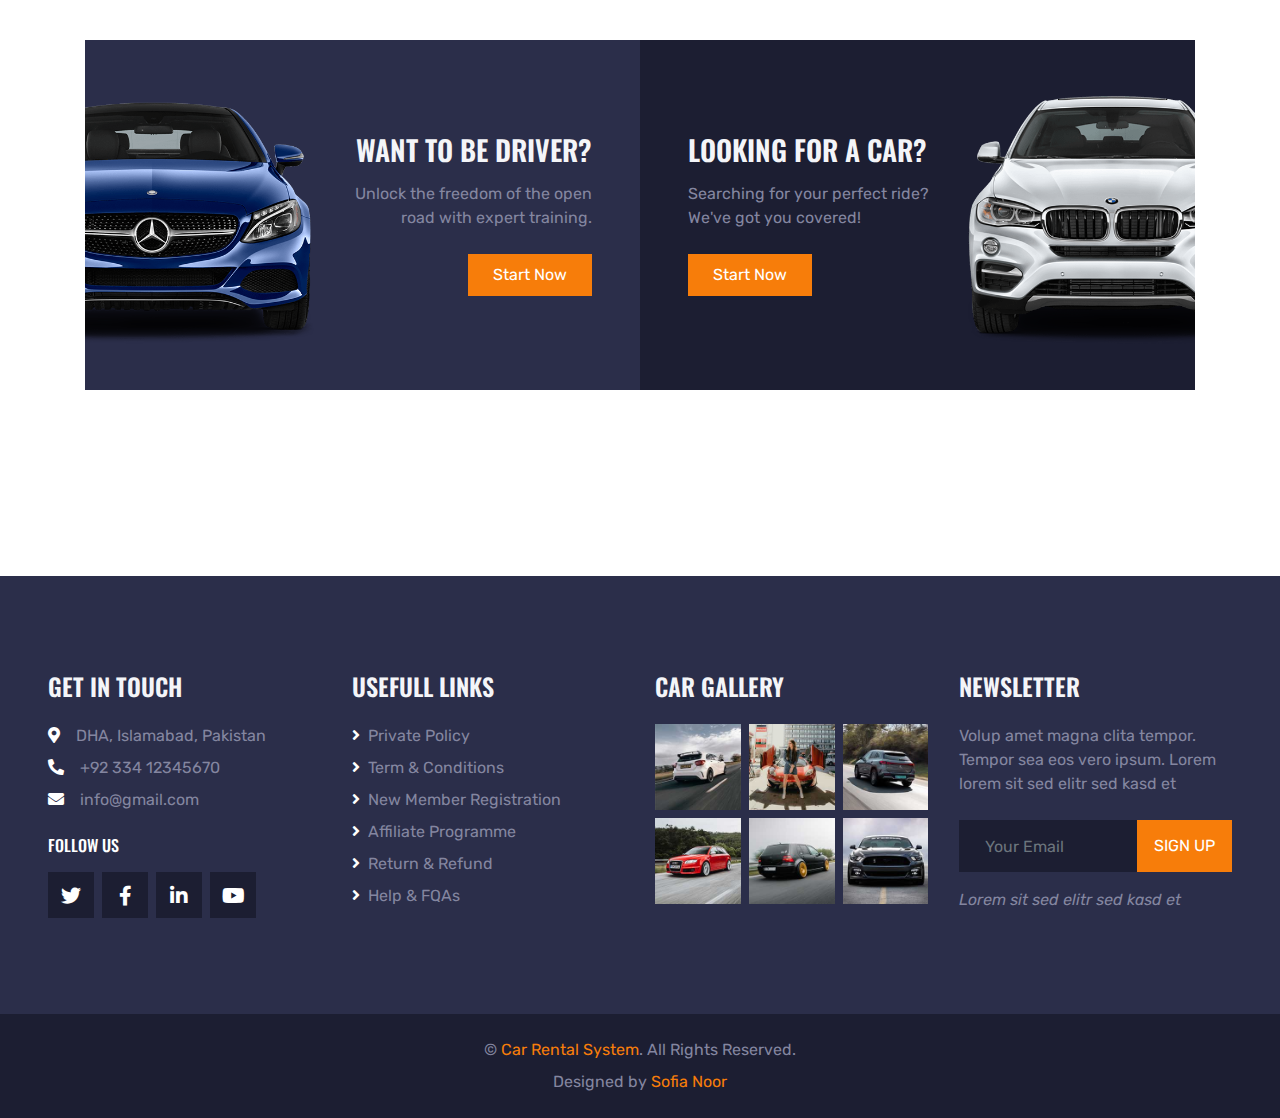
==== commit f1647725: "7/13/2023 Update" ====
--- a/about.html
+++ b/about.html
@@ -104,7 +104,7 @@
 
 
     <!-- Search Start -->
-    <div class="container-fluid bg-white pt-3 px-lg-5">
+    <!-- <div class="container-fluid bg-white pt-3 px-lg-5">
         <div class="row mx-n2">
             <div class="col-xl-2 col-lg-4 col-md-6 px-2">
                 <select class="custom-select px-4 mb-3" style="height: 50px;">
@@ -146,7 +146,7 @@
                 <button class="btn btn-primary btn-block mb-3" type="submit" style="height: 50px;">Search</button>
             </div>
         </div>
-    </div>
+    </div> -->
     <!-- Search End -->
 
 
@@ -238,7 +238,7 @@
 
 
     <!-- Vendor Start -->
-    <div class="container-fluid py-5">
+    <!-- <div class="container-fluid py-5">
         <div class="container py-5">
             <div class="owl-carousel vendor-carousel">
                 <div class="bg-light p-4">
@@ -267,7 +267,7 @@
                 </div>
             </div>
         </div>
-    </div>
+    </div> -->
     <!-- Vendor End -->
 
 
